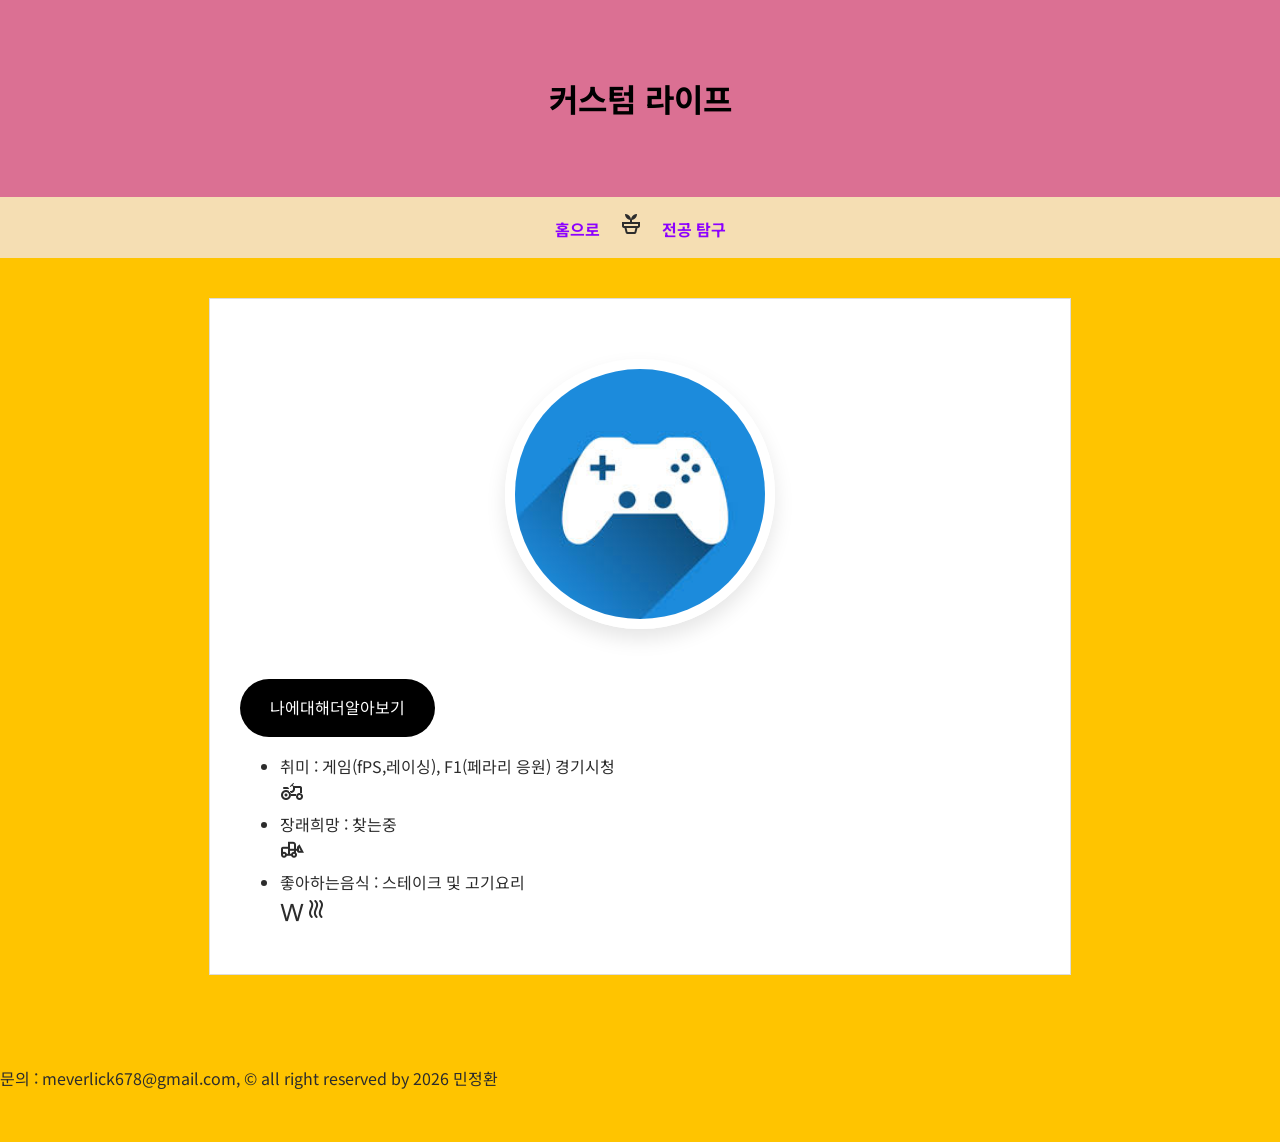
==== index.html @ 32b73aaf "Add files via upload" ====
<!DOCTYPE html>
<html lang="ko">
<head>

    <meta charset="UTF-8">
<meta name="viewport" content="width=device-width, initial-scale=1.0">
<title>나의 웹페이지</title>
    
<link rel="preconnect" href="https://fonts.googleapis.com">
<link rel="preconnect" href="https://fonts.gstatic.com" crossorigin>
<link href="https://fonts.googleapis.com/css2?family=Noto+Sans+KR:wght@100..900&display=swap" rel="stylesheet">    
<link rel="stylesheet" href="https://fonts.googleapis.com/css2?family=Material+Symbols+Outlined:opsz,wght,FILL,GRAD@20..48,100..700,0..1,-50..200" />
<link rel="stylesheet" href="./style.css">

</head>

<body>
<header>
<h1>커스텀 라이프</h1>
</header>  
<nav>
    <a href="index.html">홈으로</a>
    <span class="material-symbols-outlined">potted_plant</span>
    <a href="subject.html">전공 탐구</a>
</nav>
<main>
<img src="./image/me.jpg" alt="내사진" width="100">

<a href="#" class="my-button">나에대해더알아보기</a>
<p>
<ul>
<li>취미 : 게임(fPS,레이싱), F1(페라리 응원) 경기시청</li>
<span class="material-symbols-outlined">agriculture</span>
<li>장래희망 : 찾는중</li>
<span class="material-symbols-outlined">front_loader</span>
<li>좋아하는음식 : 스테이크 및 고기요리</li>
<span class="material-symbols-outlined">wheat</span></span>
</p>
</ul>
</main>
<footer>

    문의 : meverlick678@gmail.com, &copy; all right reserved by 2026 민정환
</footer>
</body>
</html>
---- style.css ----
/* 전체배경색과 기본폰트 꾸미기 */
    body {
        font-family: "Noto Sans KR", sans-serif;
        background-color: #FFC400;           
        color:   #2C2C2C;
        line-height: 1.7;
        margin: 0;
    }
    header, footer {
        padding: 50px 0;
    } 
    main {
        width: 80%;
        max-width: 800px;
        margin: 40px auto;
        padding: 30px;
        background-color: white;
        border: 1px solid #ddd;
    }
    .material-symbols-outlined {
        font-variation-settings:
        'FILL' 0,
        'wght' 400,
        'GRAD' 0,
        'opsz' 24
    }
    
    .material-symbols-outlined {
     font-variation-settings:
    'FILL' 0,
    'wght' 400,
    'GRAD' 0,
    'opsz' 24
    }

    header{
        background-color: palevioletred;
        color: black;
        text-align: center;
        padding: 50px 0;
    }
    .my-button {
        display: inline-block;
        padding: 15px 30px;
        background-color: black;
        color: white;
        text-decoration: none;
        border-radius: 30px;
        margin-top: 20px;
        transition: 0.3s;
    }
        .my-button:hover{
        background-color: olive;
    transform: translateY(-3px);
    }
    nav{
            text-align: center;
            padding: 15px;
            background-color: wheat;
        }
       nav a {
        margin: 0 15px;
        text-decoration: none;
        font-weight: bold;
        color: #8C00FF ;
       } 

       img {
        display: block;
        margin: 30px auto;
        width: 250px;
        border-radius: 50%;
        border: 10px solid white;
        box-shadow: 0 10px 20px rgba(0,0,0,0.1);
       }

       .crop-item{
        display: flex;
        gap: 50px;
        padding: 30px;
        border-radius: 15px;
        background-color: bisque;
       }
       .crop-image {
        flex: 1;
       }
       .crop-details{
        flex: 1.5;
       }
       .step-guide {
        border: 1px dashed black;
        text-align: center;
       }
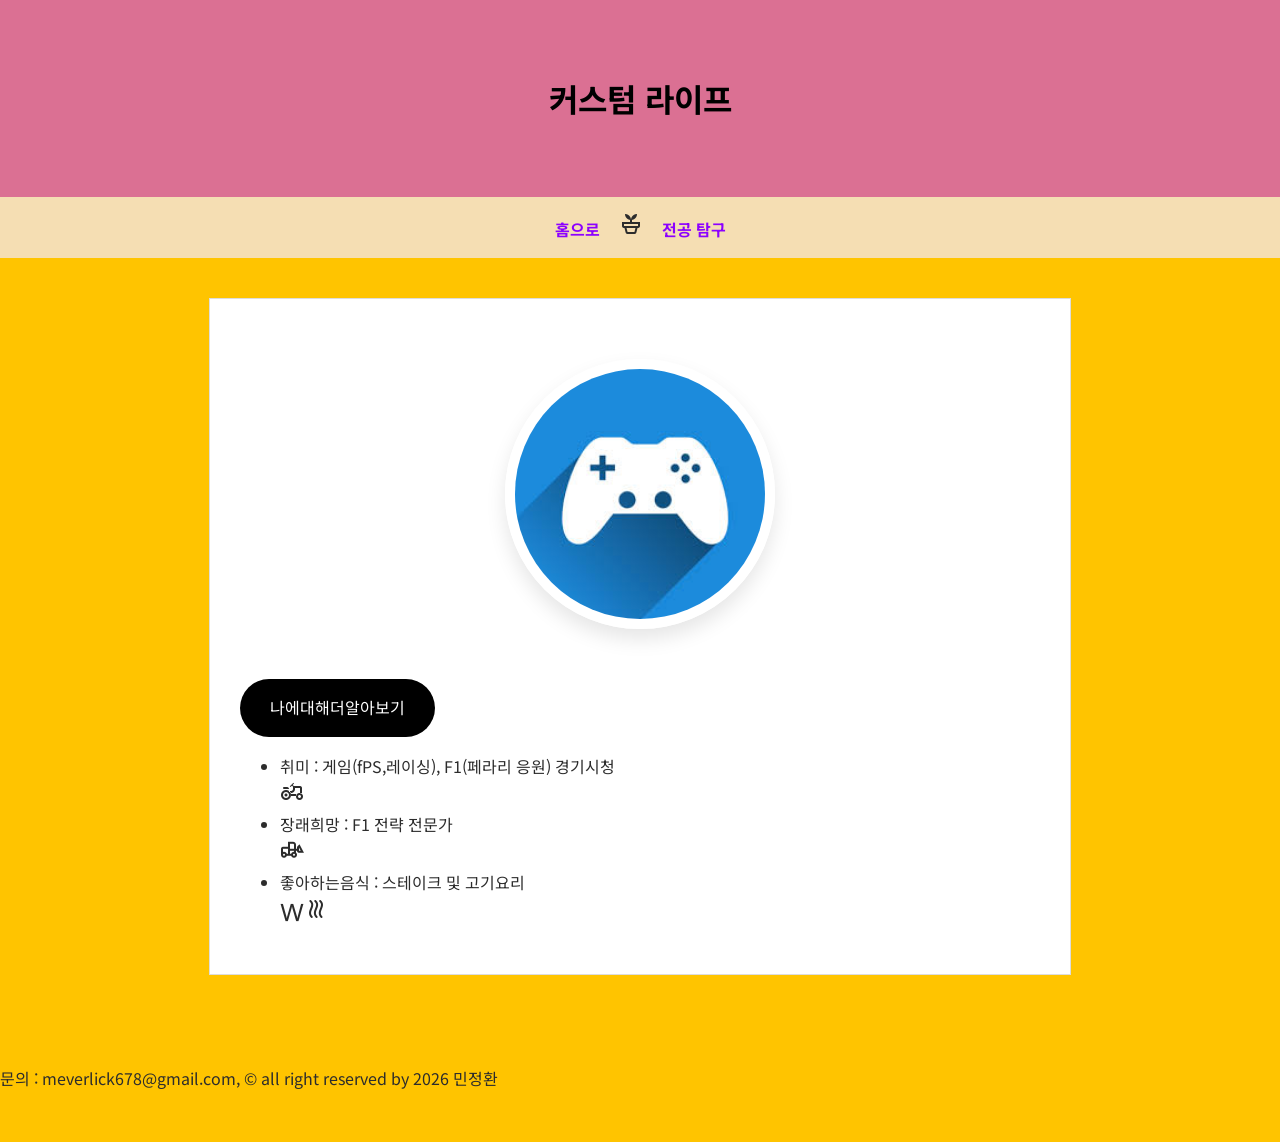
==== commit 407d1556: "Add files via upload" ====
--- a/index.html
+++ b/index.html
@@ -31,7 +31,7 @@
 <ul>
 <li>취미 : 게임(fPS,레이싱), F1(페라리 응원) 경기시청</li>
 <span class="material-symbols-outlined">agriculture</span>
-<li>장래희망 : 찾는중</li>
+<li>장래희망 : F1 전략 전문가</li>
 <span class="material-symbols-outlined">front_loader</span>
 <li>좋아하는음식 : 스테이크 및 고기요리</li>
 <span class="material-symbols-outlined">wheat</span></span>
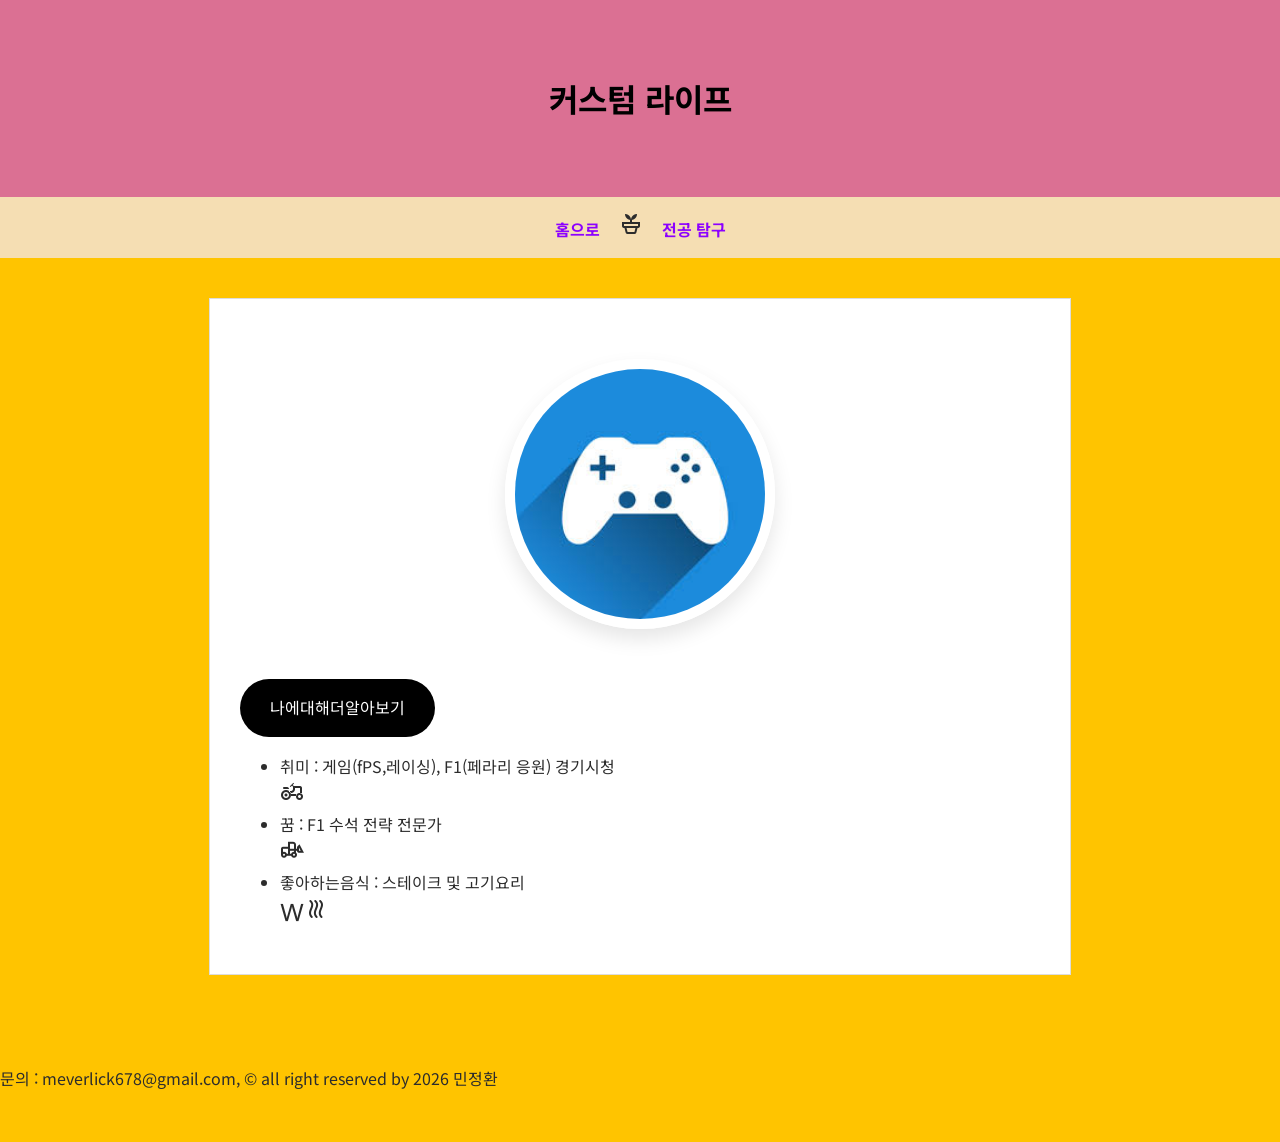
==== commit ee3a6a51: "Add files via upload" ====
--- a/index.html
+++ b/index.html
@@ -31,7 +31,7 @@
 <ul>
 <li>취미 : 게임(fPS,레이싱), F1(페라리 응원) 경기시청</li>
 <span class="material-symbols-outlined">agriculture</span>
-<li>장래희망 : F1 전략 전문가</li>
+<li>꿈 : F1 수석 전략 전문가</li>
 <span class="material-symbols-outlined">front_loader</span>
 <li>좋아하는음식 : 스테이크 및 고기요리</li>
 <span class="material-symbols-outlined">wheat</span></span>
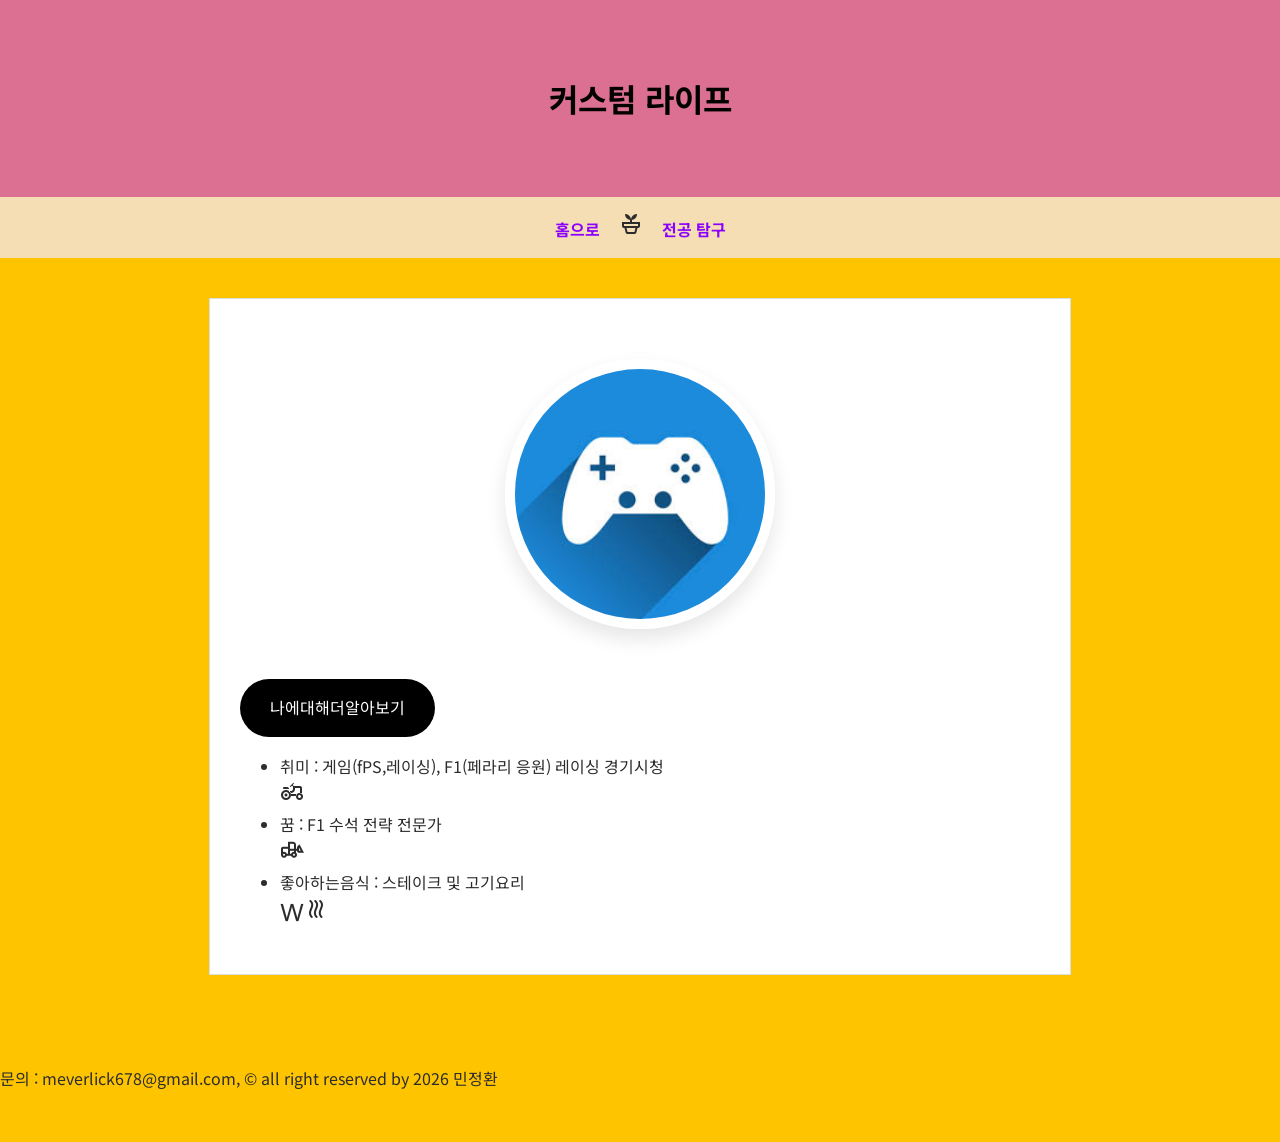
==== commit 13a68499: "Add files via upload" ====
--- a/index.html
+++ b/index.html
@@ -29,7 +29,7 @@
 <a href="#" class="my-button">나에대해더알아보기</a>
 <p>
 <ul>
-<li>취미 : 게임(fPS,레이싱), F1(페라리 응원) 경기시청</li>
+<li>취미 : 게임(fPS,레이싱), F1(페라리 응원) 레이싱 경기시청</li>
 <span class="material-symbols-outlined">agriculture</span>
 <li>꿈 : F1 수석 전략 전문가</li>
 <span class="material-symbols-outlined">front_loader</span>
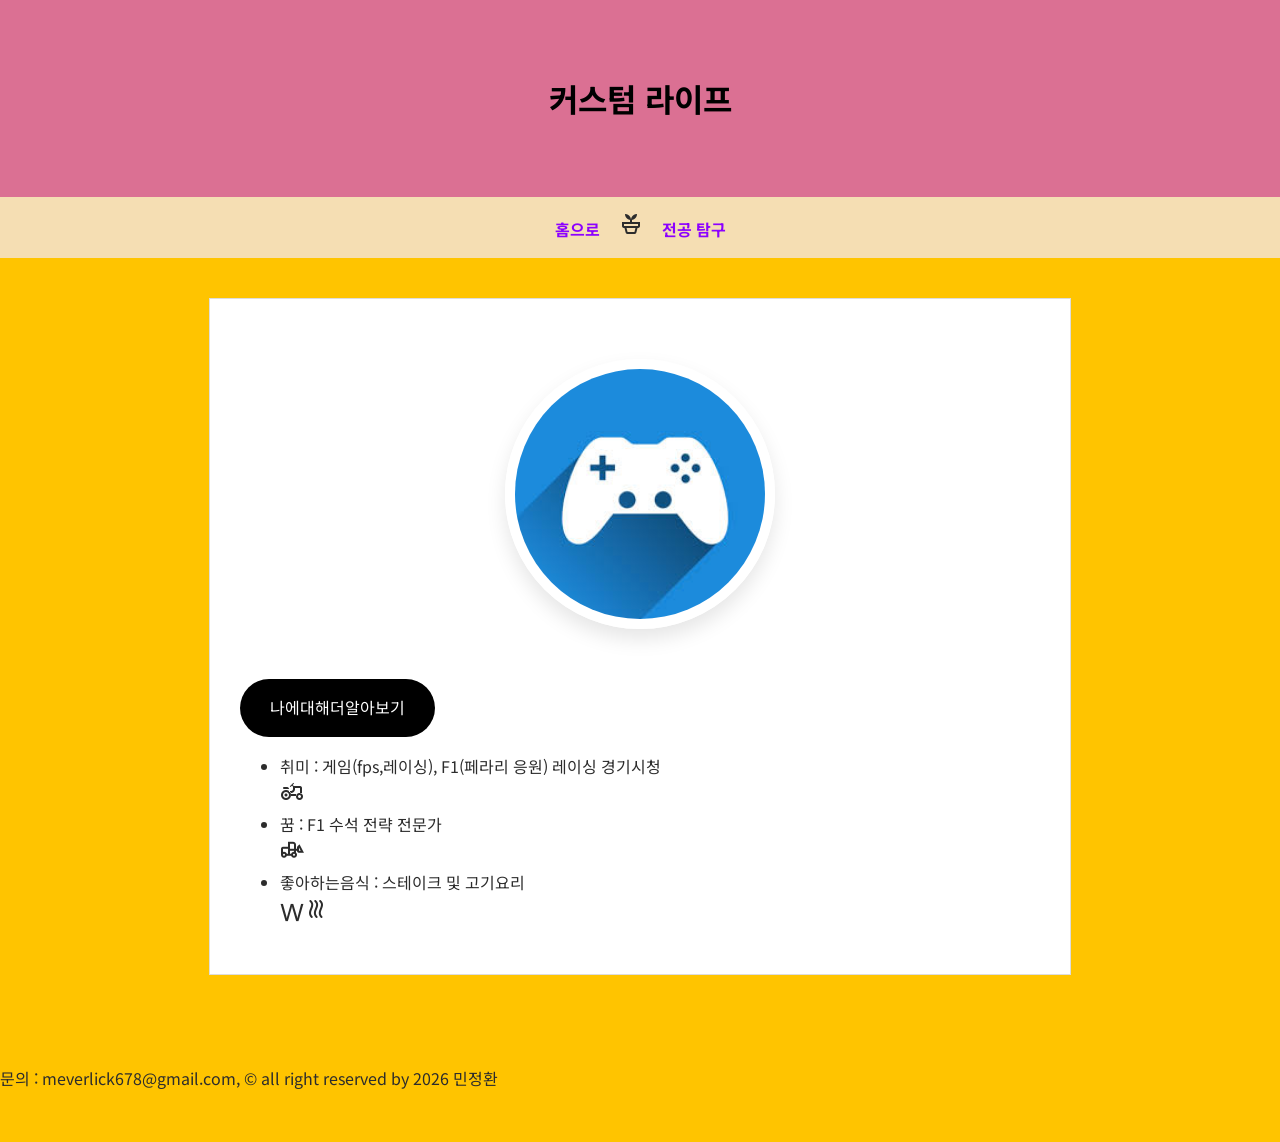
==== commit 2495079b: "Add files via upload" ====
--- a/index.html
+++ b/index.html
@@ -29,7 +29,7 @@
 <a href="#" class="my-button">나에대해더알아보기</a>
 <p>
 <ul>
-<li>취미 : 게임(fPS,레이싱), F1(페라리 응원) 레이싱 경기시청</li>
+<li>취미 : 게임(fps,레이싱), F1(페라리 응원) 레이싱 경기시청</li>
 <span class="material-symbols-outlined">agriculture</span>
 <li>꿈 : F1 수석 전략 전문가</li>
 <span class="material-symbols-outlined">front_loader</span>
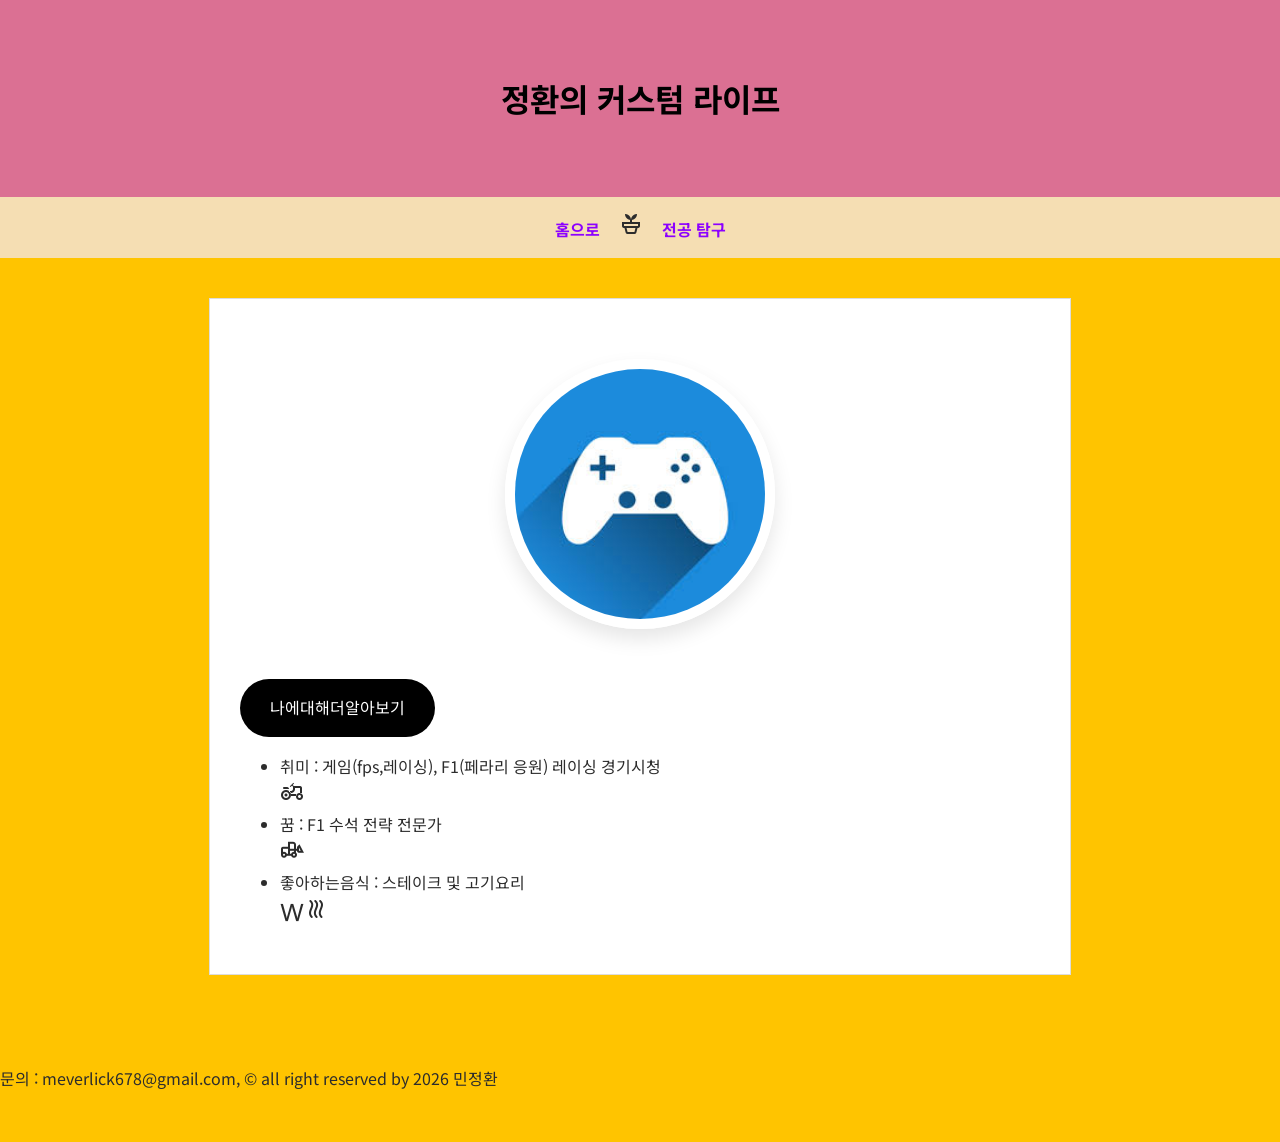
==== commit dee9d040: "Add files via upload" ====
--- a/index.html
+++ b/index.html
@@ -16,7 +16,7 @@
 
 <body>
 <header>
-<h1>커스텀 라이프</h1>
+<h1>정환의 커스텀 라이프</h1>
 </header>  
 <nav>
     <a href="index.html">홈으로</a>
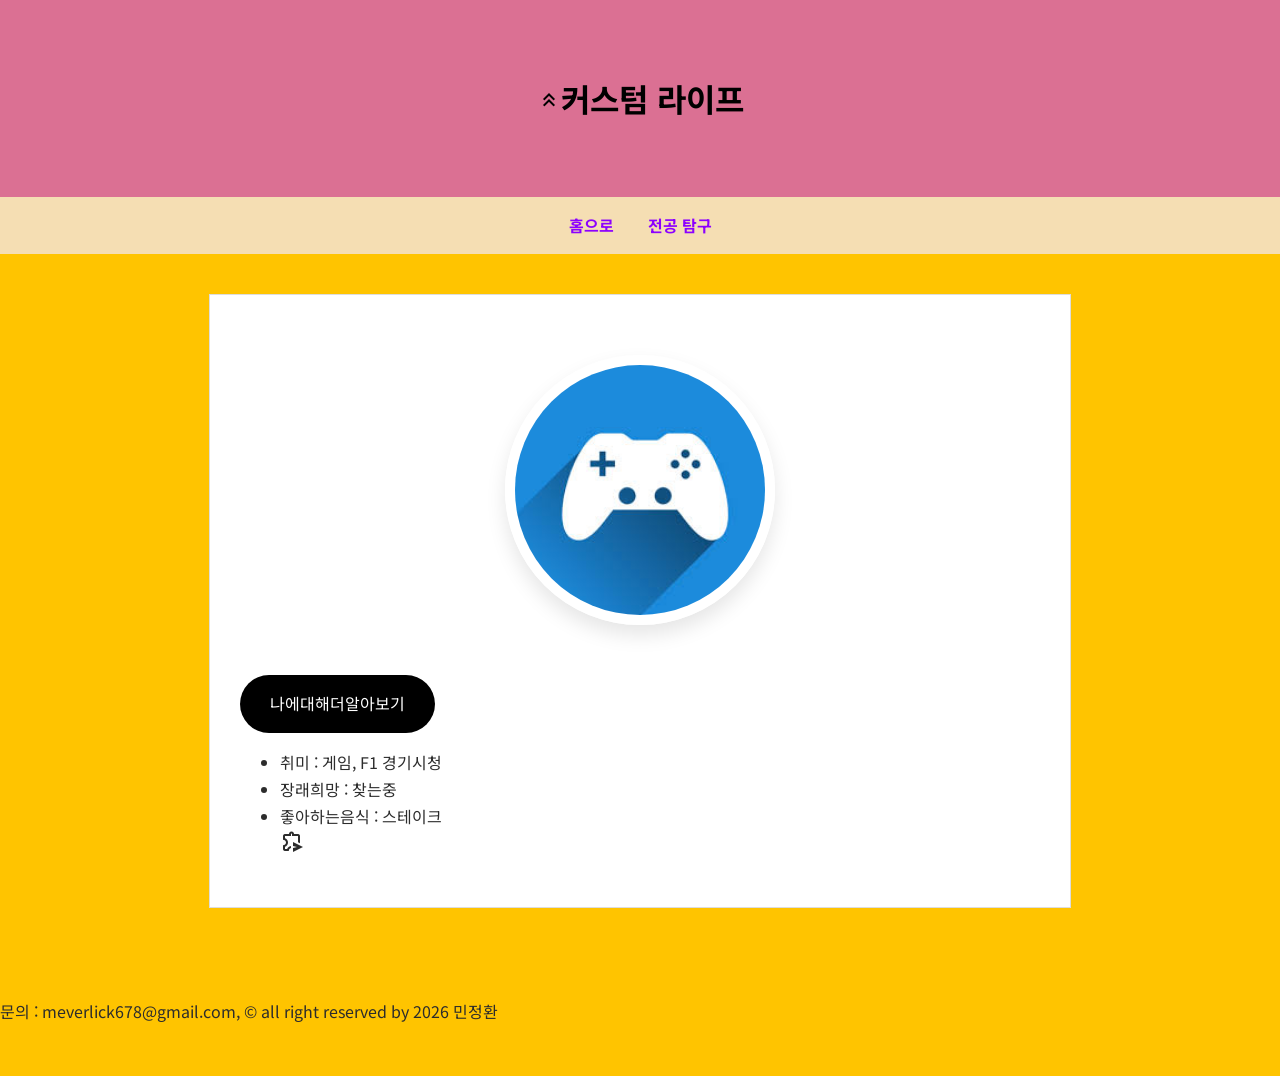
==== commit 0e336e41: "Add files via upload" ====
--- a/index.html
+++ b/index.html
@@ -16,25 +16,24 @@
 
 <body>
 <header>
-<h1>정환의 커스텀 라이프</h1>
+<h1><span class="material-symbols-outlined">keyboard_double_arrow_up</span>커스텀 라이프</h1>
 </header>  
+
 <nav>
     <a href="index.html">홈으로</a>
-    <span class="material-symbols-outlined">potted_plant</span>
     <a href="subject.html">전공 탐구</a>
 </nav>
 <main>
 <img src="./image/me.jpg" alt="내사진" width="100">
+<a href="#" class="my-button">나에대해더알아보기</a>
 
-<a href="#" class="my-button">나에대해더알아보기</a>
 <p>
 <ul>
-<li>취미 : 게임(fps,레이싱), F1(페라리 응원) 레이싱 경기시청</li>
-<span class="material-symbols-outlined">agriculture</span>
-<li>꿈 : F1 수석 전략 전문가</li>
-<span class="material-symbols-outlined">front_loader</span>
-<li>좋아하는음식 : 스테이크 및 고기요리</li>
-<span class="material-symbols-outlined">wheat</span></span>
+
+<li>취미 : 게임, F1 경기시청</li>
+<li>장래희망 : 찾는중</li>
+<li>좋아하는음식 : 스테이크</li>
+<span class="material-symbols-outlined">send_time_extension     </span>
 </p>
 </ul>
 </main>
--- a/style.css
+++ b/style.css
@@ -90,4 +90,22 @@
        .step-guide {
         border: 1px dashed black;
         text-align: center;
+       }    
+       #order-area {
+        margin-top: 60px;
+        padding: 30px;
+        background-color: bisque;
+        border: white solid #e0e0e0;
+        border-radius: 20px;
        }
+    form {
+        display: flex;
+        flex-direction: column;
+        gap: 20px;
+        max-width: 500px;
+    }
+    .input-group {
+        display: flex;
+        flex-direction: column;
+        gap: 5px;
+    }
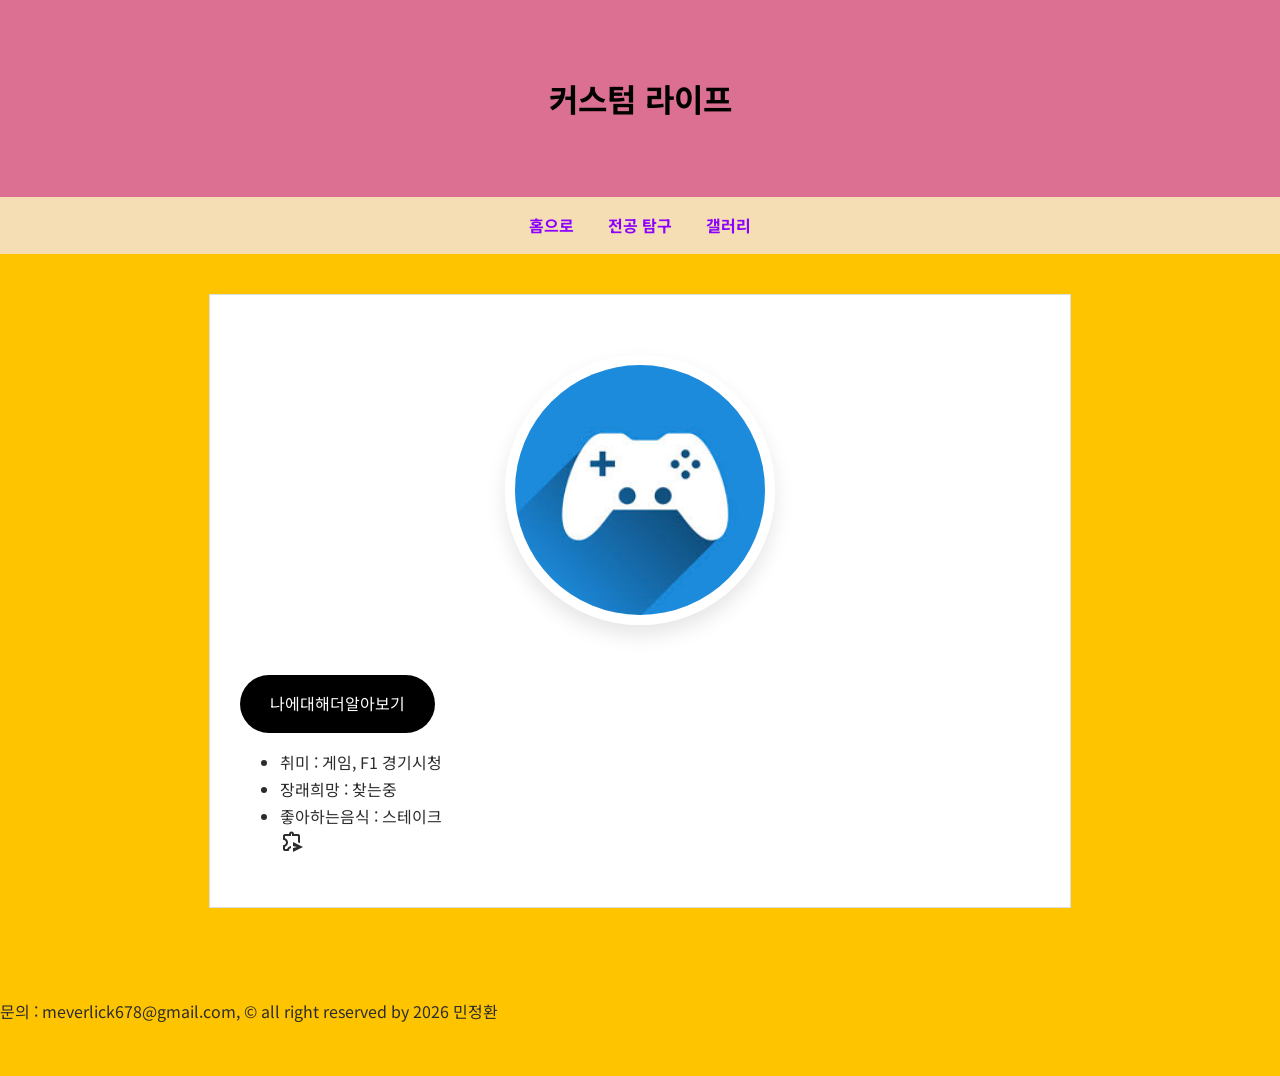
==== commit 5487f8ef: "Add files via upload" ====
--- a/index.html
+++ b/index.html
@@ -16,12 +16,13 @@
 
 <body>
 <header>
-<h1><span class="material-symbols-outlined">keyboard_double_arrow_up</span>커스텀 라이프</h1>
+<h1>커스텀 라이프</h1>
 </header>  
 
 <nav>
-    <a href="index.html">홈으로</a>
+   <a href="index.html">홈으로</a>
     <a href="subject.html">전공 탐구</a>
+     <a href="gallery.html">갤러리</a>
 </nav>
 <main>
 <img src="./image/me.jpg" alt="내사진" width="100">
--- a/style.css
+++ b/style.css
@@ -1,4 +1,3 @@
- /* 전체배경색과 기본폰트 꾸미기 */
     body {
         font-family: "Noto Sans KR", sans-serif;
         background-color: #FFC400;           
@@ -103,9 +102,114 @@
         flex-direction: column;
         gap: 20px;
         max-width: 500px;
+        border-radius: 8px;
+
     }
     .input-group {
         display: flex;
         flex-direction: column;
         gap: 5px;
-    }+        border-radius: 8px;
+
+    }
+.input-row {
+    display: flex;
+    gap: 15px;
+    margin-top: 20px;
+}
+
+.input-row .input-group {
+    flex: 1;
+}
+
+
+.input-group input,
+.input-group textarea {
+    width: 100%;
+    padding: 10px;
+    border-radius: 8px; 
+    border: 1px solid #ddd; 
+    box-sizing: border-box; 
+}
+
+.input-group input:focus,
+.input-group textarea:focus {
+    outline: none;
+    border-color: #000000;
+    box-shadow: 0 0 8px rgba(63, 255, 197, 0.753);
+}
+
+select {
+    width: 100%;
+    padding: 10px;
+    border-radius: 8px;
+    border: 1px solid #ddd;
+    background-color: white;
+    
+}
+
+.order-btn {
+    background-color: #ffa148;
+    color: white;
+    padding: 15px;
+    border: none;
+    border-radius: 8px;
+    width: 100%;
+    font-size: 18px;
+    font-weight: bold;
+    cursor: pointer;
+    transition:  0.1s; 
+}
+
+.order-btn:hover {
+    background-color: #f0c362;
+    transform: translateY(2px);
+}
+
+.order-btn:active {
+    transform: translateY(5px);
+}
+
+.receipt-box {
+    margin-top: 30px;
+    padding: 20px;
+    border: 2px dashed rgb(221, 4, 202);
+    background-color: white;
+    border-radius: 10px;
+    display: none;
+}
+.receipt-box h3 {
+    color: #2e7d32;
+    border-bottom: 1px solid #eee;
+    padding-bottom: 10px;
+}
+.display-box {
+    text-align: center;
+    background-color: bisque;
+    padding: 20px;
+    border-radius: 20px;
+    margin-bottom: 30px;
+}
+
+#targetimg {
+    transition: transform 0.3s ease;
+}
+
+.thumb-list {
+  display: grid;                 
+  grid-template-columns: repeat(3, 1fr); 
+  gap: 20px;                     
+  margin-top: 20px;
+}
+
+.thumb-list img {
+  width: 100%;                    
+  height: 120px;                  
+  object-fit: cover;          
+  cursor: pointer;
+  transition: 0.3s;
+}
+.thumb-list img:hover{
+    border-color: rgb(255, 217, 0);
+    transform: scale(1.1);
+}
